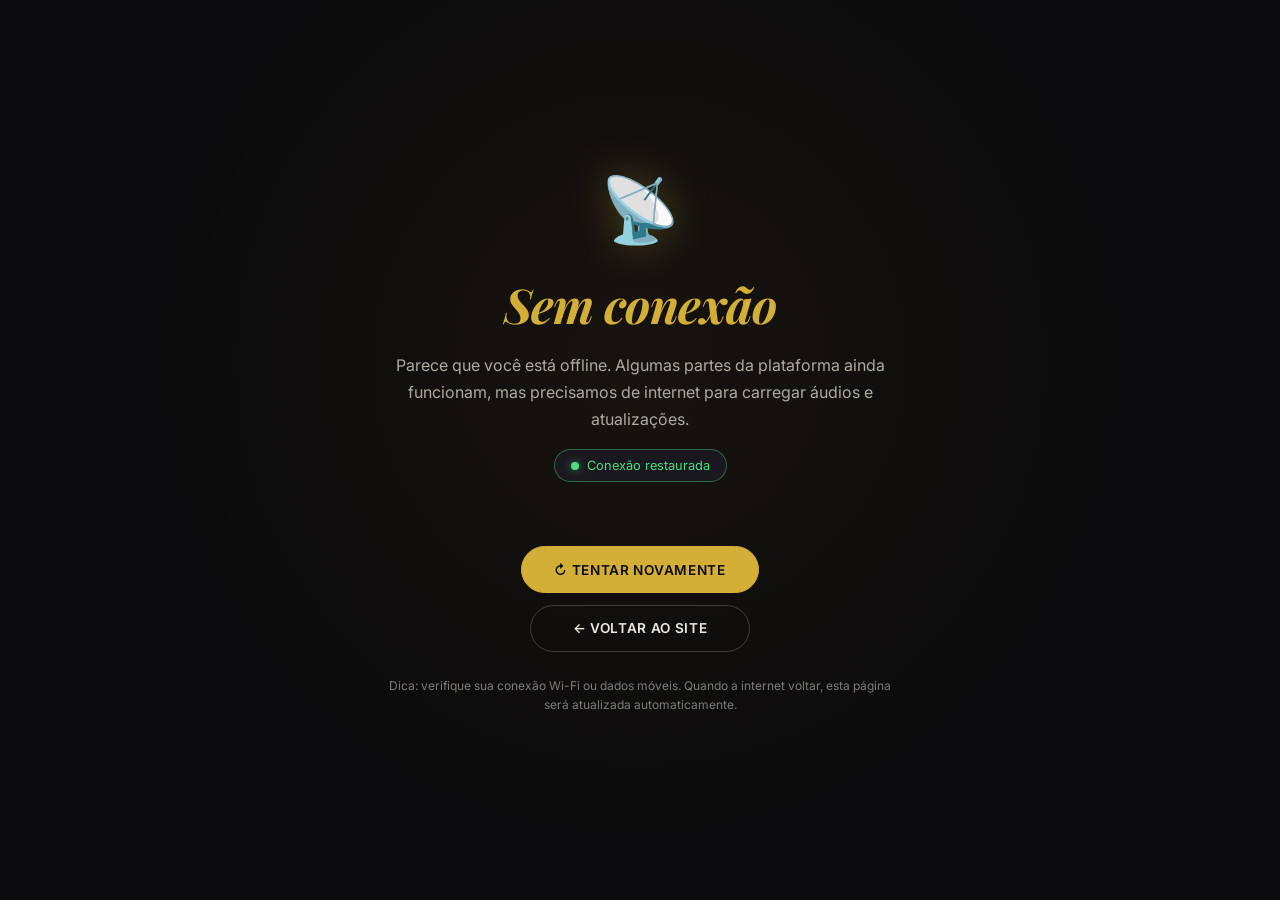
==== offline.html @ 98240f92 "Add files via upload" ====
<!DOCTYPE html>
<html lang="pt-BR">
<head>
<meta charset="UTF-8">
<meta name="viewport" content="width=device-width, initial-scale=1.0">
<title>Sem conexão | Joseph Matthos</title>
<meta name="description" content="Você está offline. Algumas funcionalidades da plataforma precisam de internet.">
<meta name="robots" content="noindex, follow">
<meta name="theme-color" content="#0b0a0c">
<link rel="icon" href="data:image/svg+xml,%3Csvg xmlns='http://www.w3.org/2000/svg' viewBox='0 0 100 100'%3E%3Ctext y='.9em' font-size='90'%3E%F0%9F%8E%A4%3C/text%3E%3C/svg%3E">
<link rel="preconnect" href="https://fonts.googleapis.com">
<link rel="preconnect" href="https://fonts.gstatic.com" crossorigin>
<link href="https://fonts.googleapis.com/css2?family=Inter:wght@300;400;500;600;700&family=Playfair+Display:ital,wght@0,400..900;1,400..900&display=swap" rel="stylesheet">
<style>
  * { margin: 0; padding: 0; box-sizing: border-box; }
  :root {
    --bg: #0b0a0c;
    --card: #1a181f;
    --text: #eee9e0;
    --text-dim: #b0a9a0;
    --accent: #d4af37;
    --border: #2b272f;
  }
  body {
    min-height: 100vh;
    background: var(--bg);
    color: var(--text);
    font-family: 'Inter', system-ui, sans-serif;
    display: flex;
    align-items: center;
    justify-content: center;
    padding: 2rem;
    text-align: center;
    background-image: radial-gradient(circle at 50% 40%, rgba(212, 175, 55, 0.06), transparent 60%);
  }
  .container {
    max-width: 520px;
    width: 100%;
    animation: fadeIn 0.5s ease;
  }
  @keyframes fadeIn {
    from { opacity: 0; transform: translateY(10px); }
    to { opacity: 1; transform: translateY(0); }
  }

  .icon {
    font-size: 4rem;
    margin-bottom: 1.5rem;
    display: inline-block;
    animation: pulse 2.4s ease-in-out infinite;
    filter: drop-shadow(0 0 20px rgba(212, 175, 55, 0.3));
  }
  @keyframes pulse {
    0%, 100% { transform: scale(1); opacity: 0.6; }
    50% { transform: scale(1.08); opacity: 1; }
  }

  h1 {
    font-family: 'Playfair Display', Georgia, serif;
    font-size: clamp(2rem, 6vw, 3rem);
    color: var(--accent);
    margin-bottom: 1rem;
    font-style: italic;
    font-weight: 700;
    letter-spacing: -0.02em;
  }
  p {
    color: var(--text-dim);
    line-height: 1.7;
    margin-bottom: 1rem;
    font-size: 1rem;
  }
  .status {
    display: inline-flex;
    align-items: center;
    gap: 0.5rem;
    padding: 0.5rem 1rem;
    background: var(--card);
    border: 1px solid var(--border);
    border-radius: 40px;
    font-size: 0.8rem;
    color: var(--text-dim);
    margin-bottom: 2rem;
    transition: all 0.3s ease;
  }
  .status.online {
    border-color: rgba(74, 222, 128, 0.4);
    color: #4ade80;
  }
  .status-dot {
    width: 8px;
    height: 8px;
    border-radius: 50%;
    background: #f87171;
    transition: background 0.3s ease;
  }
  .status.online .status-dot {
    background: #4ade80;
    box-shadow: 0 0 8px rgba(74, 222, 128, 0.6);
  }

  .actions {
    display: flex;
    flex-direction: column;
    gap: 0.75rem;
    margin-top: 2rem;
    align-items: center;
  }
  .btn {
    display: inline-flex;
    align-items: center;
    justify-content: center;
    gap: 0.5rem;
    padding: 0.9rem 2rem;
    text-decoration: none;
    border-radius: 40px;
    font-weight: 600;
    text-transform: uppercase;
    letter-spacing: 0.05em;
    font-size: 0.85rem;
    transition: all 0.3s ease;
    border: 1px solid transparent;
    cursor: pointer;
    font-family: inherit;
    min-width: 220px;
  }
  .btn-primary {
    background: var(--accent);
    color: var(--bg);
    border-color: var(--accent);
  }
  .btn-primary:hover {
    background: transparent;
    color: var(--accent);
    box-shadow: 0 0 25px rgba(212, 175, 55, 0.25);
  }
  .btn-outline {
    background: transparent;
    color: var(--text);
    border-color: rgba(255, 255, 255, 0.2);
  }
  .btn-outline:hover {
    border-color: var(--accent);
    color: var(--accent);
  }
  .btn:focus-visible {
    outline: 2px solid var(--accent);
    outline-offset: 3px;
  }
  .btn:disabled {
    opacity: 0.5;
    cursor: wait;
  }

  .hint {
    margin-top: 1.5rem;
    font-size: 0.75rem;
    color: var(--text-dim);
    opacity: 0.7;
    line-height: 1.6;
  }

  @media (prefers-reduced-motion: reduce) {
    *, *::before, *::after {
      animation-duration: 0.01ms !important;
      animation-iteration-count: 1 !important;
      transition-duration: 0.01ms !important;
    }
  }
</style>
</head>
<body>
  <main class="container" role="main">
    <div class="icon" aria-hidden="true">📡</div>

    <h1>Sem conexão</h1>

    <p>
      Parece que você está offline. Algumas partes da plataforma ainda
      funcionam, mas precisamos de internet para carregar áudios e
      atualizações.
    </p>

    <div class="status" id="status" role="status" aria-live="polite">
      <span class="status-dot" aria-hidden="true"></span>
      <span id="statusText">Você está offline</span>
    </div>

    <div class="actions">
      <button type="button" class="btn btn-primary" id="retryBtn" aria-label="Tentar carregar novamente">
        ↻ Tentar novamente
      </button>
      <a href="/" class="btn btn-outline" aria-label="Voltar para a página inicial">
        ← Voltar ao site
      </a>
    </div>

    <p class="hint">
      Dica: verifique sua conexão Wi-Fi ou dados móveis. Quando a internet
      voltar, esta página será atualizada automaticamente.
    </p>
  </main>

  <noscript>
    <style>
      .actions { display: none; }
      .status { display: none; }
    </style>
    <p style="margin-top:2rem;">
      <a href="/" class="btn btn-primary">← Voltar ao site</a>
    </p>
  </noscript>

<script>
(function () {
  var retryBtn = document.getElementById('retryBtn');
  var statusEl = document.getElementById('status');
  var statusText = document.getElementById('statusText');

  function updateStatus() {
    if (navigator.onLine) {
      statusEl.classList.add('online');
      statusText.textContent = 'Conexão restaurada';
    } else {
      statusEl.classList.remove('online');
      statusText.textContent = 'Você está offline';
    }
  }

  function tryReload() {
    retryBtn.disabled = true;
    retryBtn.textContent = 'Verificando...';
    // Pequeno delay pra dar feedback visual
    setTimeout(function () {
      window.location.reload();
    }, 400);
  }

  retryBtn.addEventListener('click', tryReload);

  window.addEventListener('online', function () {
    updateStatus();
    // Recarrega automaticamente quando a conexão volta
    setTimeout(function () {
      window.location.reload();
    }, 800);
  });
  window.addEventListener('offline', updateStatus);

  updateStatus();

  // Fallback: se navigator.onLine mentir, tenta uma requisição de teste
  fetch(window.location.origin + '/favicon.ico', { method: 'HEAD', cache: 'no-store' })
    .then(function () {
      statusEl.classList.add('online');
      statusText.textContent = 'Conexão restaurada';
      setTimeout(function () { window.location.reload(); }, 600);
    })
    .catch(function () {
      // Continua offline — sem ação
    });
})();
</script>
</body>
</html>
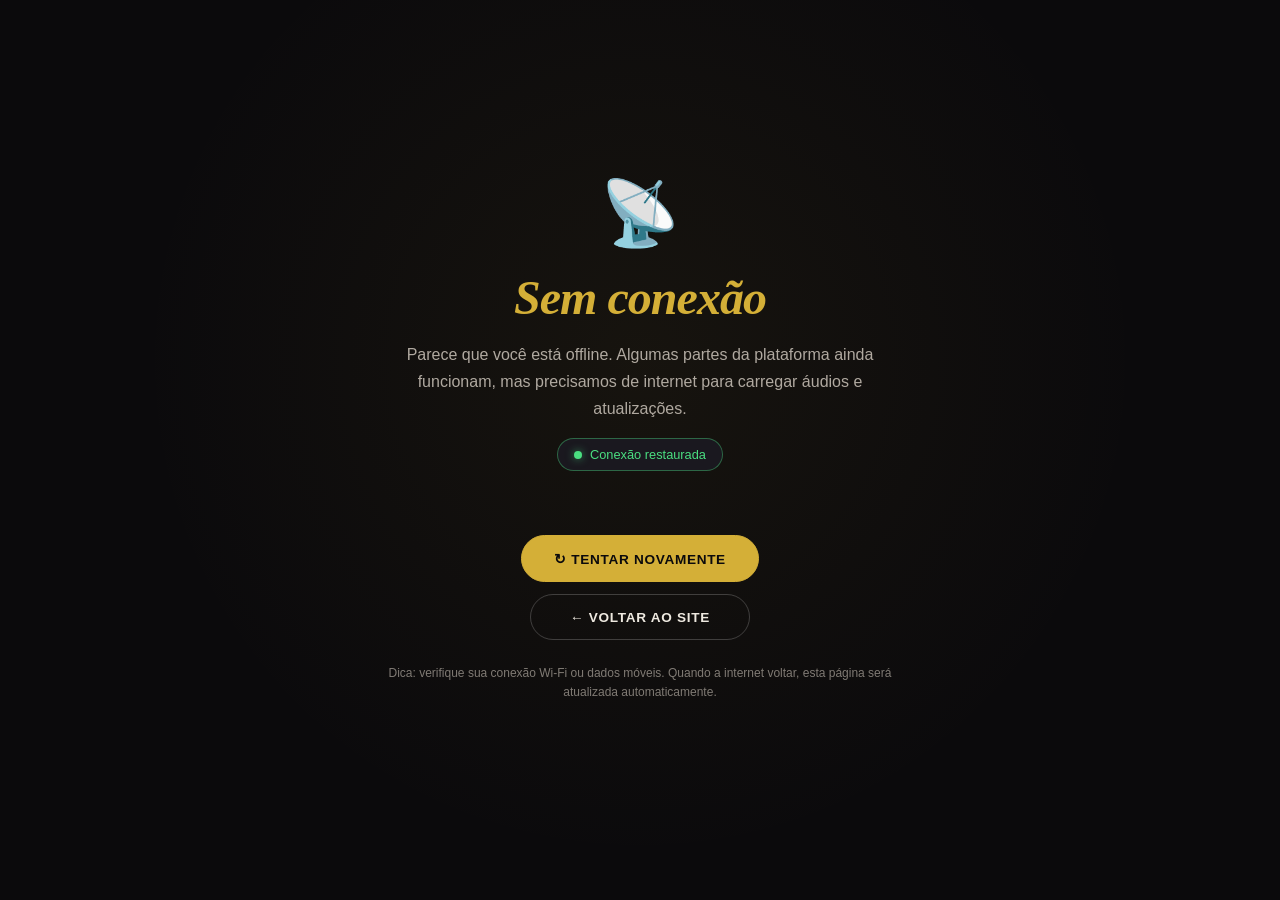
==== commit 46121b4d: "Update offline.html" ====
--- a/offline.html
+++ b/offline.html
@@ -8,11 +8,17 @@
 <meta name="robots" content="noindex, follow">
 <meta name="theme-color" content="#0b0a0c">
 <link rel="icon" href="data:image/svg+xml,%3Csvg xmlns='http://www.w3.org/2000/svg' viewBox='0 0 100 100'%3E%3Ctext y='.9em' font-size='90'%3E%F0%9F%8E%A4%3C/text%3E%3C/svg%3E">
-<link rel="preconnect" href="https://fonts.googleapis.com">
-<link rel="preconnect" href="https://fonts.gstatic.com" crossorigin>
-<link href="https://fonts.googleapis.com/css2?family=Inter:wght@300;400;500;600;700&family=Playfair+Display:ital,wght@0,400..900;1,400..900&display=swap" rel="stylesheet">
+
+<!--
+  ⚠️ NÃO carregar Google Fonts aqui.
+  Esta página é servida offline. Recursos externos falham
+  silenciosamente e atrasam o render.
+  Usamos system fonts com fallback tipográfico.
+-->
+
 <style>
   * { margin: 0; padding: 0; box-sizing: border-box; }
+
   :root {
     --bg: #0b0a0c;
     --card: #1a181f;
@@ -20,27 +26,39 @@
     --text-dim: #b0a9a0;
     --accent: #d4af37;
     --border: #2b272f;
-  }
+
+    /* Tipografia com fallback de sistema */
+    --font-serif: 'Playfair Display', Georgia, 'Times New Roman', 'Liberation Serif', serif;
+    --font-sans: 'Inter', -apple-system, BlinkMacSystemFont, 'Segoe UI', Roboto,
+                 'Helvetica Neue', Arial, 'Liberation Sans', sans-serif;
+  }
+
   body {
     min-height: 100vh;
     background: var(--bg);
     color: var(--text);
-    font-family: 'Inter', system-ui, sans-serif;
+    font-family: var(--font-sans);
+    font-size: 16px;
+    -webkit-font-smoothing: antialiased;
+    -moz-osx-font-smoothing: grayscale;
     display: flex;
     align-items: center;
     justify-content: center;
     padding: 2rem;
     text-align: center;
-    background-image: radial-gradient(circle at 50% 40%, rgba(212, 175, 55, 0.06), transparent 60%);
-  }
+    background-image:
+      radial-gradient(circle at 50% 40%, rgba(212, 175, 55, 0.06), transparent 60%);
+  }
+
   .container {
     max-width: 520px;
     width: 100%;
     animation: fadeIn 0.5s ease;
   }
+
   @keyframes fadeIn {
     from { opacity: 0; transform: translateY(10px); }
-    to { opacity: 1; transform: translateY(0); }
+    to   { opacity: 1; transform: translateY(0); }
   }
 
   .icon {
@@ -48,28 +66,34 @@
     margin-bottom: 1.5rem;
     display: inline-block;
     animation: pulse 2.4s ease-in-out infinite;
-    filter: drop-shadow(0 0 20px rgba(212, 175, 55, 0.3));
-  }
+    /* Fallback de emoji caso a fonte de símbolos não carregue */
+    line-height: 1;
+    font-family: 'Apple Color Emoji', 'Segoe UI Emoji', 'Noto Color Emoji', sans-serif;
+  }
+
   @keyframes pulse {
-    0%, 100% { transform: scale(1); opacity: 0.6; }
-    50% { transform: scale(1.08); opacity: 1; }
+    0%, 100% { transform: scale(1);    opacity: 0.6; }
+    50%      { transform: scale(1.08); opacity: 1; }
   }
 
   h1 {
-    font-family: 'Playfair Display', Georgia, serif;
+    font-family: var(--font-serif);
     font-size: clamp(2rem, 6vw, 3rem);
     color: var(--accent);
     margin-bottom: 1rem;
     font-style: italic;
     font-weight: 700;
     letter-spacing: -0.02em;
-  }
+    line-height: 1.15;
+  }
+
   p {
     color: var(--text-dim);
     line-height: 1.7;
     margin-bottom: 1rem;
     font-size: 1rem;
   }
+
   .status {
     display: inline-flex;
     align-items: center;
@@ -81,19 +105,22 @@
     font-size: 0.8rem;
     color: var(--text-dim);
     margin-bottom: 2rem;
-    transition: all 0.3s ease;
-  }
+    transition: border-color 0.3s ease, color 0.3s ease;
+  }
+
   .status.online {
     border-color: rgba(74, 222, 128, 0.4);
     color: #4ade80;
   }
+
   .status-dot {
     width: 8px;
     height: 8px;
     border-radius: 50%;
     background: #f87171;
-    transition: background 0.3s ease;
-  }
+    transition: background 0.3s ease, box-shadow 0.3s ease;
+  }
+
   .status.online .status-dot {
     background: #4ade80;
     box-shadow: 0 0 8px rgba(74, 222, 128, 0.6);
@@ -106,6 +133,7 @@
     margin-top: 2rem;
     align-items: center;
   }
+
   .btn {
     display: inline-flex;
     align-items: center;
@@ -118,22 +146,25 @@
     text-transform: uppercase;
     letter-spacing: 0.05em;
     font-size: 0.85rem;
-    transition: all 0.3s ease;
+    transition: background 0.3s ease, color 0.3s ease,
+                border-color 0.3s ease, box-shadow 0.3s ease;
     border: 1px solid transparent;
     cursor: pointer;
     font-family: inherit;
     min-width: 220px;
   }
+
   .btn-primary {
     background: var(--accent);
     color: var(--bg);
     border-color: var(--accent);
   }
-  .btn-primary:hover {
+  .btn-primary:hover:not(:disabled) {
     background: transparent;
     color: var(--accent);
     box-shadow: 0 0 25px rgba(212, 175, 55, 0.25);
   }
+
   .btn-outline {
     background: transparent;
     color: var(--text);
@@ -143,10 +174,12 @@
     border-color: var(--accent);
     color: var(--accent);
   }
+
   .btn:focus-visible {
     outline: 2px solid var(--accent);
     outline-offset: 3px;
   }
+
   .btn:disabled {
     opacity: 0.5;
     cursor: wait;
@@ -190,7 +223,7 @@
       <button type="button" class="btn btn-primary" id="retryBtn" aria-label="Tentar carregar novamente">
         ↻ Tentar novamente
       </button>
-      <a href="/" class="btn btn-outline" aria-label="Voltar para a página inicial">
+      <a href="/" class="btn btn-outline" id="homeLink" aria-label="Voltar para a página inicial">
         ← Voltar ao site
       </a>
     </div>
@@ -203,63 +236,107 @@
 
   <noscript>
     <style>
-      .actions { display: none; }
-      .status { display: none; }
+      .actions, .status { display: none; }
     </style>
     <p style="margin-top:2rem;">
-      <a href="/" class="btn btn-primary">← Voltar ao site</a>
+      <a href="/" style="color:#d4af37;">← Voltar ao site</a>
     </p>
   </noscript>
 
 <script>
 (function () {
   var retryBtn = document.getElementById('retryBtn');
+  var homeLink = document.getElementById('homeLink');
   var statusEl = document.getElementById('status');
   var statusText = document.getElementById('statusText');
 
+  function setOnline() {
+    statusEl.classList.add('online');
+    statusText.textContent = 'Conexão restaurada';
+  }
+
+  function setOffline() {
+    statusEl.classList.remove('online');
+    statusText.textContent = 'Você está offline';
+  }
+
   function updateStatus() {
-    if (navigator.onLine) {
-      statusEl.classList.add('online');
-      statusText.textContent = 'Conexão restaurada';
-    } else {
-      statusEl.classList.remove('online');
-      statusText.textContent = 'Você está offline';
+    if (navigator.onLine) setOnline();
+    else setOffline();
+  }
+
+  // Ping real: HEAD na própria origem, sem cache. Só considera online se response.ok.
+  function ping() {
+    return fetch(window.location.origin + '/?ping=' + Date.now(), {
+      method: 'HEAD',
+      cache: 'no-store',
+      redirect: 'follow'
+    }).then(function (res) {
+      return res && res.ok;
+    }).catch(function () {
+      return false;
+    });
+  }
+
+  function checkAndMaybeReload() {
+    ping().then(function (ok) {
+      if (ok) {
+        setOnline();
+        setTimeout(function () { window.location.reload(); }, 600);
+      } else {
+        setOffline();
+      }
+    });
+  }
+
+  retryBtn.addEventListener('click', function () {
+    retryBtn.disabled = true;
+    var originalText = retryBtn.textContent;
+    retryBtn.textContent = 'Verificando...';
+
+    ping().then(function (ok) {
+      if (ok) {
+        retryBtn.textContent = 'Conectado! Recarregando...';
+        window.location.reload();
+      } else {
+        retryBtn.disabled = false;
+        retryBtn.textContent = originalText;
+        setOffline();
+      }
+    });
+  });
+
+  // Impede navegação se ainda offline
+  homeLink.addEventListener('click', function (e) {
+    if (!navigator.onLine) {
+      e.preventDefault();
+      setOffline();
+      statusEl.animate(
+        [
+          { transform: 'translateX(0)' },
+          { transform: 'translateX(-4px)' },
+          { transform: 'translateX(4px)' },
+          { transform: 'translateX(0)' }
+        ],
+        { duration: 250 }
+      );
     }
-  }
-
-  function tryReload() {
-    retryBtn.disabled = true;
-    retryBtn.textContent = 'Verificando...';
-    // Pequeno delay pra dar feedback visual
-    setTimeout(function () {
-      window.location.reload();
-    }, 400);
-  }
-
-  retryBtn.addEventListener('click', tryReload);
+  });
 
   window.addEventListener('online', function () {
-    updateStatus();
-    // Recarrega automaticamente quando a conexão volta
-    setTimeout(function () {
-      window.location.reload();
-    }, 800);
+    setOnline();
+    setTimeout(function () { window.location.reload(); }, 800);
   });
-  window.addEventListener('offline', updateStatus);
+
+  window.addEventListener('offline', setOffline);
 
   updateStatus();
 
-  // Fallback: se navigator.onLine mentir, tenta uma requisição de teste
-  fetch(window.location.origin + '/favicon.ico', { method: 'HEAD', cache: 'no-store' })
-    .then(function () {
-      statusEl.classList.add('online');
-      statusText.textContent = 'Conexão restaurada';
-      setTimeout(function () { window.location.reload(); }, 600);
-    })
-    .catch(function () {
-      // Continua offline — sem ação
-    });
+  // Se navigator.onLine disser online, confirma com ping real
+  if (navigator.onLine) {
+    checkAndMaybeReload();
+  }
 })();
 </script>
 </body>
-</html>+</html>
